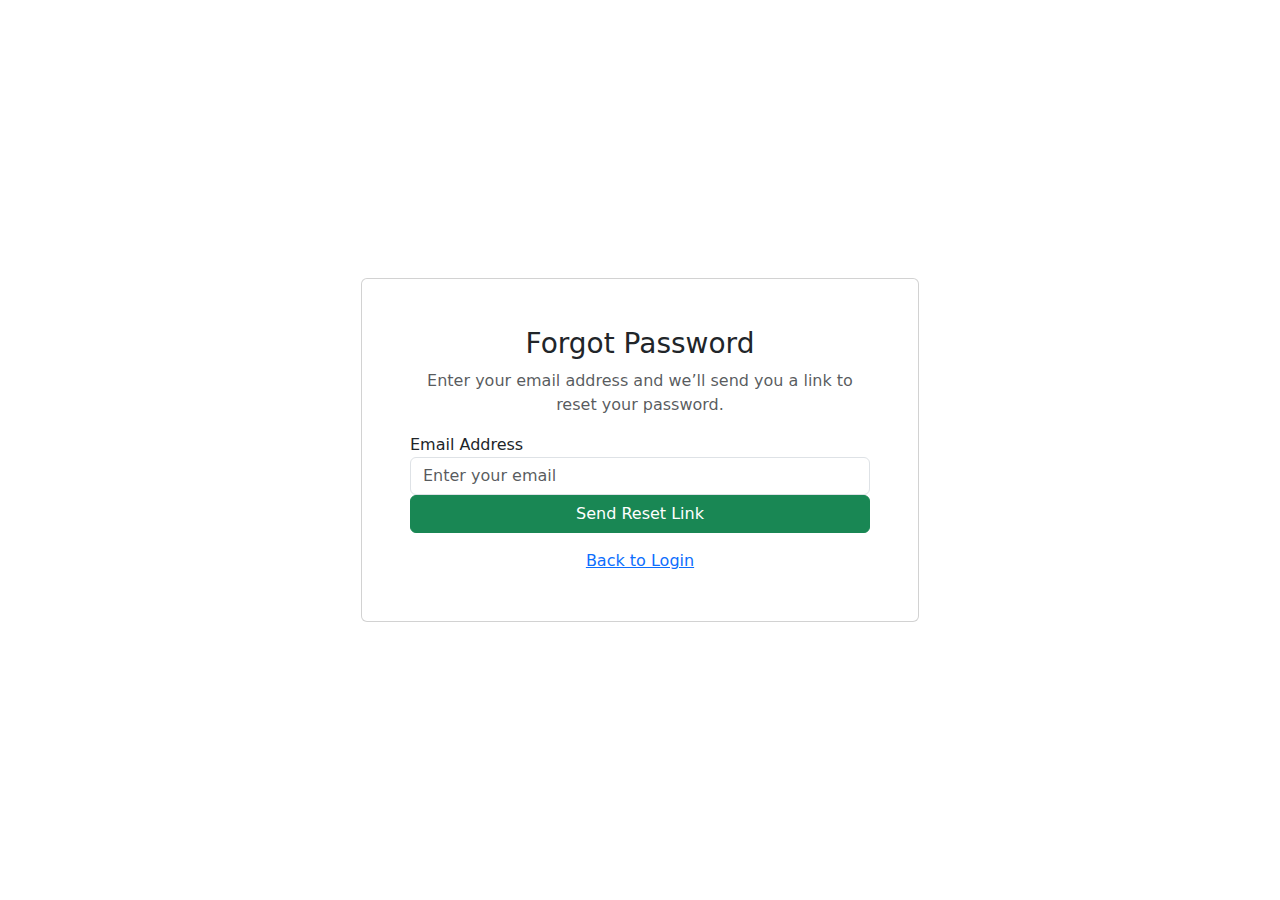
==== sections/forgot-password.html @ 49058247 ""created login page, reset-password page, and  edited the sign-up page"" ====
<!DOCTYPE html>
<html lang="en">

<head>
  <meta charset="UTF-8">
  <meta name="viewport" content="width=device-width, initial-scale=1.0">
  <title>Reset your Password</title>
  <link rel="stylesheet" href="../assets/css/bootstrap.min.css">
  <link rel="stylesheet" href="../custom.css">
  <script src="assets/js/bootstrap.bundle.min.js" defer></script>
</head>
<body>
  <div class="container d-flex align-items-center justify-content-center" id="sign-up" style='min-height: 100vh;'>
    <div class="card p-5" style="width: 50%;">
          <h3 class="card-title text-center">Forgot Password</h3>
          <p class="text-center text-muted">Enter your email address and we’ll send you a link to reset your password.</p>
          <form action="/reset-password" method="POST">
              <div class="form-group">
                  <label for="email">Email Address</label>
                  <input type="email" class="form-control" id="email" name="email" placeholder="Enter your email" required>
              </div>
          </form>

          <button type="submit" class="btn btn-success" >Send Reset Link</button>

          <div class="text-center mt-3">
              <a href="login.html" class="text-primary">Back to Login</a>
          </div>
      </div>
  </div>
</body>
</html>
---- custom.css ----
:root {
    --primary-color: #006B3C;
    --secondary-color: #FDCC0D;
    --font-size: 16px;
}   
.bg-body-primary {
    background-color: var(--primary-color) !important;
}


/* .card {
    width: 50%;
} */
/* 
#wer {
    width: 40%;
} */
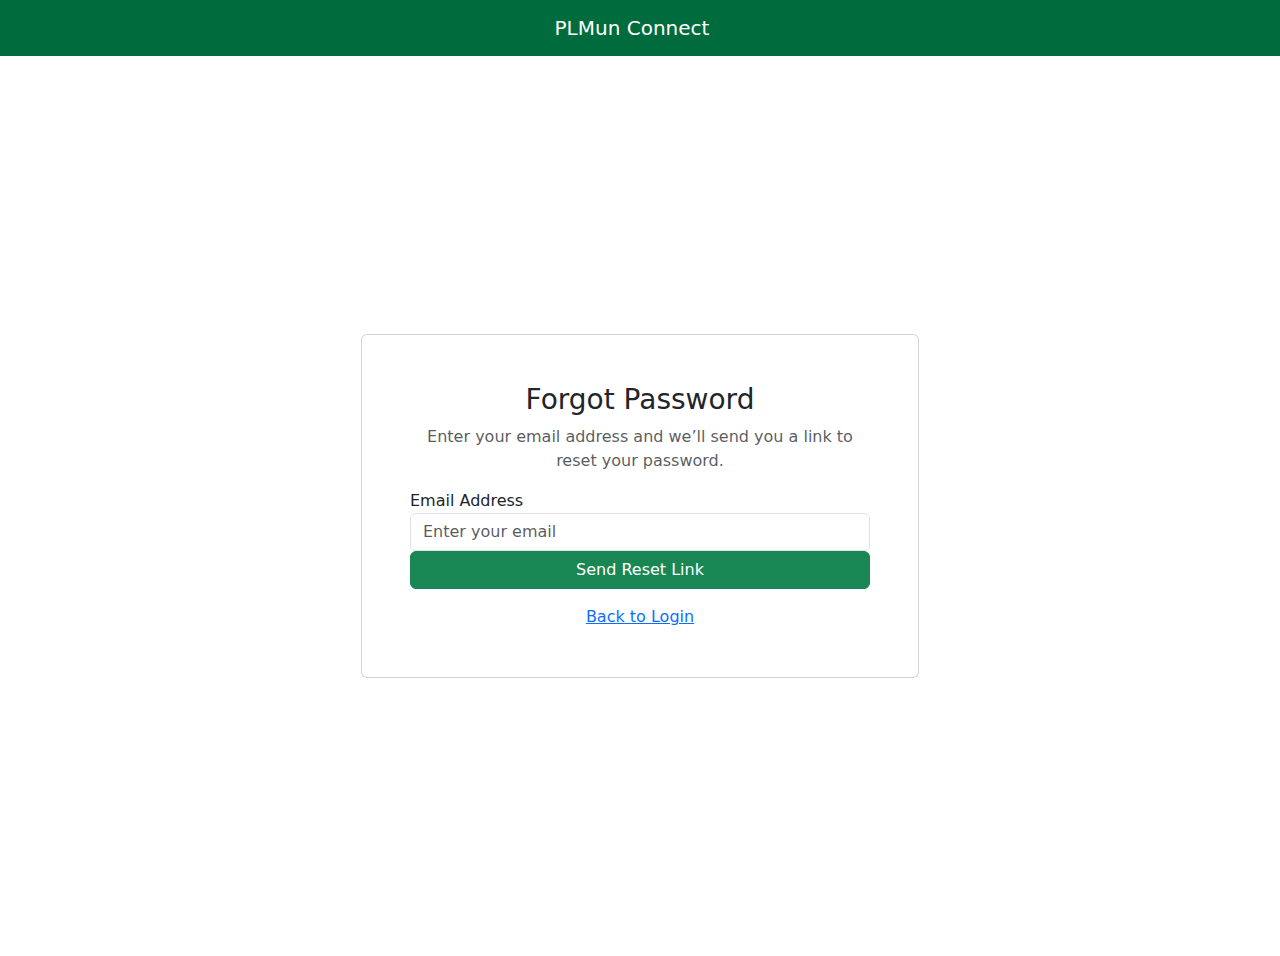
==== commit 313ee8e6: "integrated modal in index, redo the directories of login, signup, forgot password, and home." ====
--- a/sections/forgot-password.html
+++ b/sections/forgot-password.html
@@ -10,6 +10,13 @@
   <script src="assets/js/bootstrap.bundle.min.js" defer></script>
 </head>
 <body>
+
+  <nav class="navbar navbar-expand-lg bg-body-primary">
+    <div class="container-fluid d-flex justify-content-center">
+      <a class="navbar-brand text-white" href="../index.html">PLMun Connect</a>
+    </div>
+  </nav>
+  
   <div class="container d-flex align-items-center justify-content-center" id="sign-up" style='min-height: 100vh;'>
     <div class="card p-5" style="width: 50%;">
           <h3 class="card-title text-center">Forgot Password</h3>
--- a/custom.css
+++ b/custom.css
@@ -6,8 +6,9 @@
 .bg-body-primary {
     background-color: var(--primary-color) !important;
 }
-
-
+.no-border {
+    border: none !important;
+}
 /* .card {
     width: 50%;
 } */
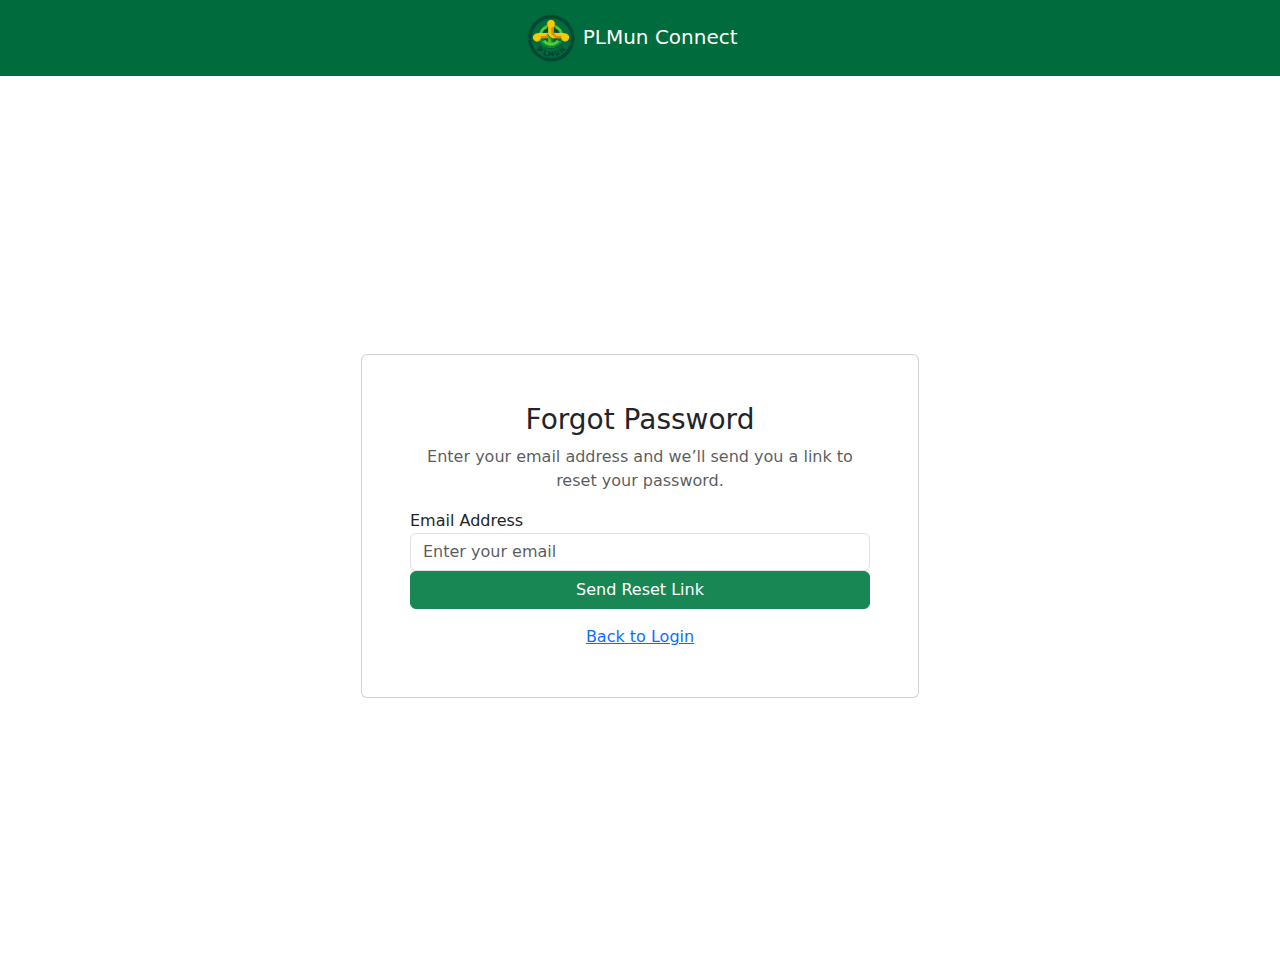
==== commit 89c66db6: "i want some juicy and cheesy hotdogs" ====
--- a/sections/forgot-password.html
+++ b/sections/forgot-password.html
@@ -13,7 +13,7 @@
 
   <nav class="navbar navbar-expand-lg bg-body-primary">
     <div class="container-fluid d-flex justify-content-center">
-      <a class="navbar-brand text-white" href="../index.html">PLMun Connect</a>
+      <a class="navbar-brand text-white" href="../index.html"><img src="../assets/images/Logo.png" style="height: 50px;"> PLMun Connect</a>
     </div>
   </nav>
   
